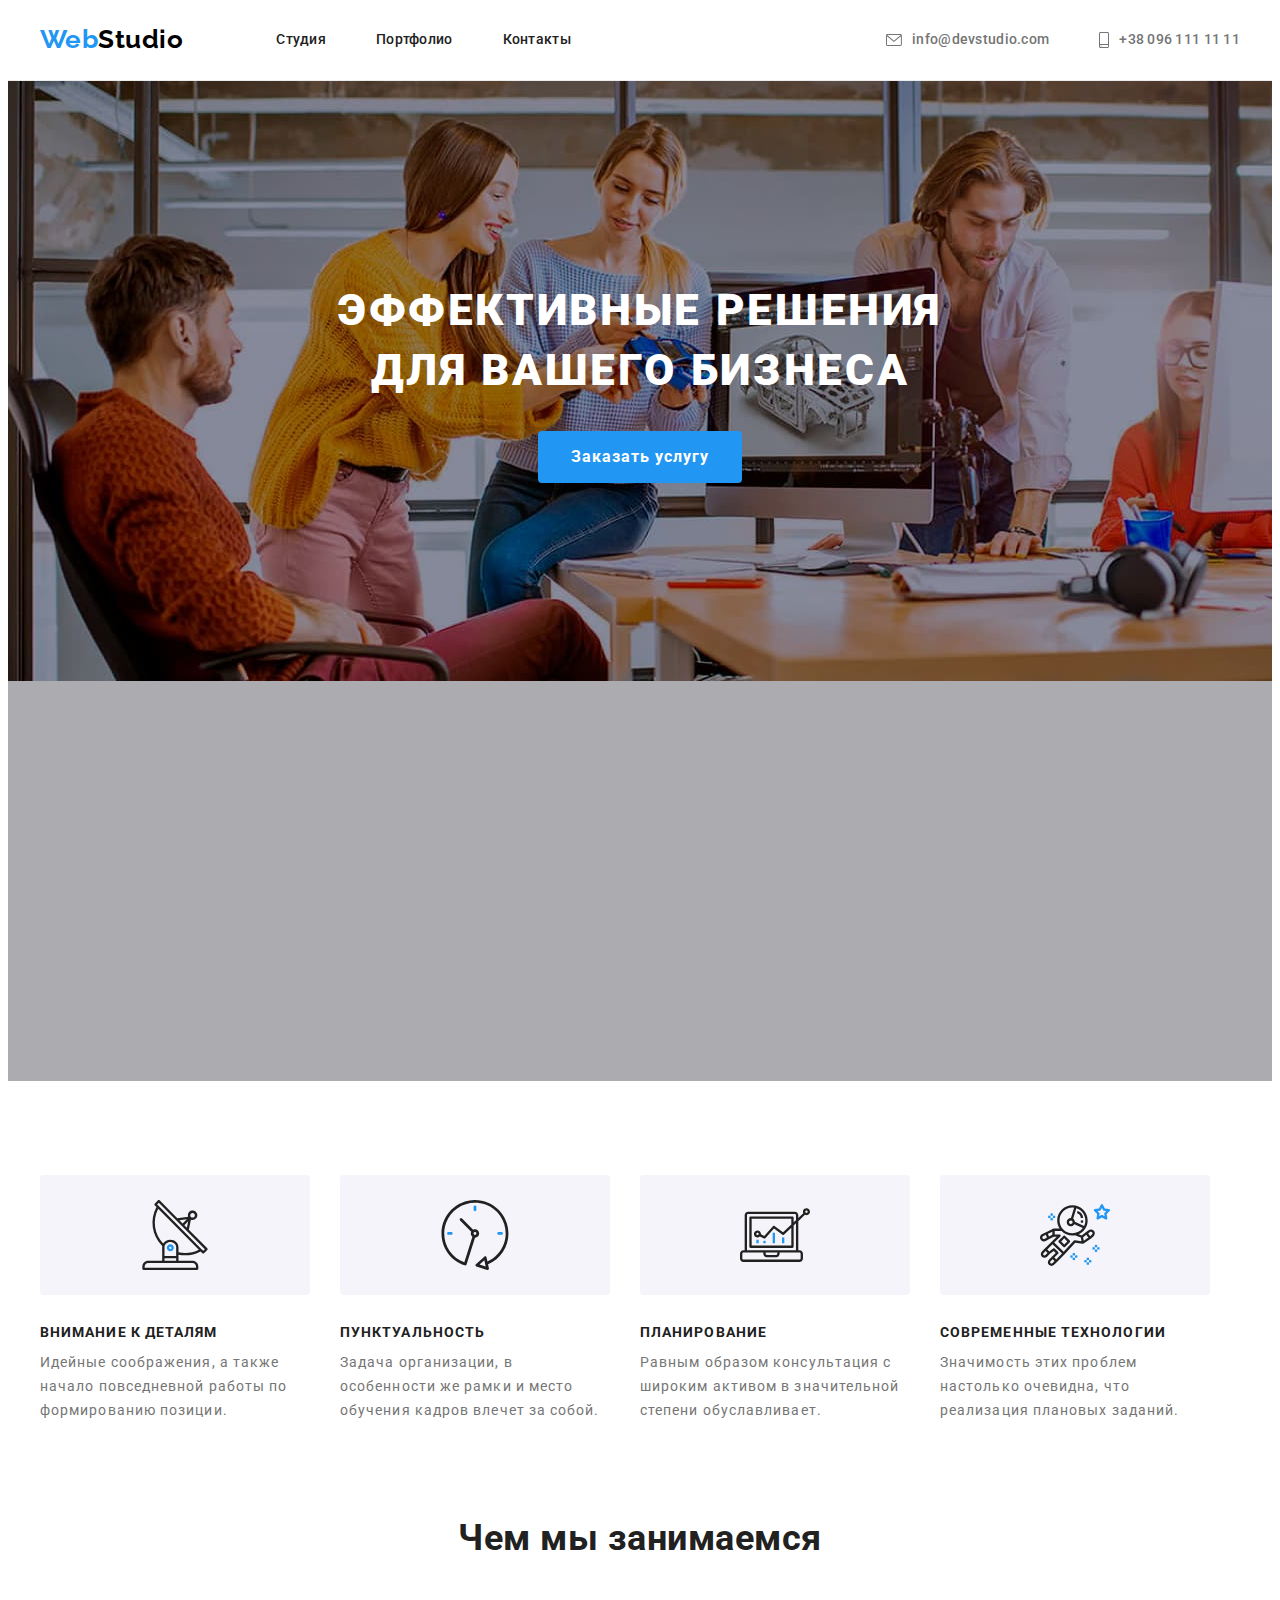
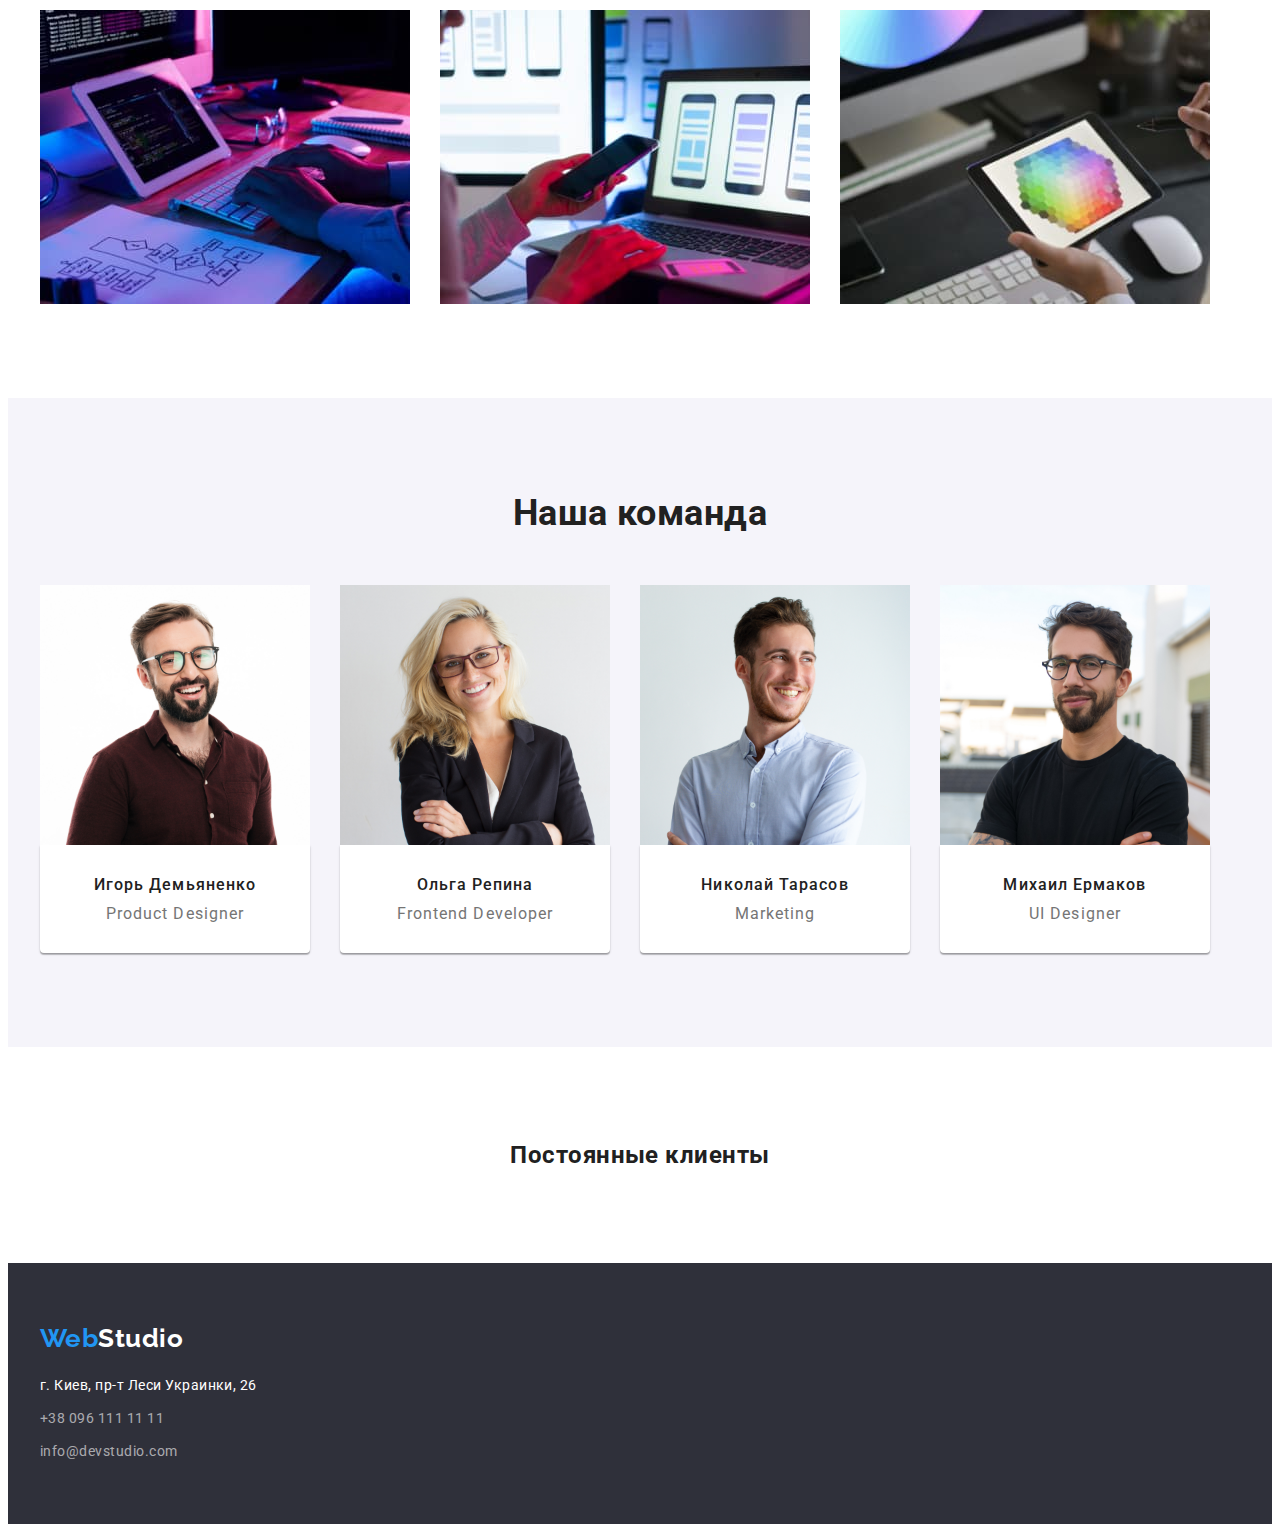
==== index.html @ 9cd72484 "Made sprite" ====
<!DOCTYPE html>
<html lang="ru">
<head>
    <meta charset="UTF-8">
    <meta http-equiv="X-UA-Compatible" content="IE=edge">
    <meta name="viewport" content="width=device-width, initial-scale=1.0">
    <title>WebStudio</title>
    <link rel="preconnect" href="https://fonts.googleapis.com">
    <link rel="preconnect" href="https://fonts.gstatic.com" crossorigin>
    <link href="https://fonts.googleapis.com/css2?family=Raleway:wght@700&family=Roboto:wght@400;500;700;900&display=swap"
        rel="stylesheet">
    <link rel="stylesheet" href="https://cdnjs.cloudflare.com/ajax/libs/modern-normalize/1.1.0/modern-normalize.min.css"
            integrity="sha512-wpPYUAdjBVSE4KJnH1VR1HeZfpl1ub8YT/NKx4PuQ5NmX2tKuGu6U/JRp5y+Y8XG2tV+wKQpNHVUX03MfMFn9Q=="
            crossorigin="anonymous" referrerpolicy="no-referrer" />
    <link rel="stylesheet" href="./css/styles.css">
</head>
<body>
   <!--Complete header (valid)-->
    <header class="header">
        <div class="container line">
            <nav class="line">
                <a href="./index.html" class="logo" lang="en"><span class="accent">Web</span>Studio</a>
                <ul class="header-list list">
                    <li class="header-item"><a class="header-nav" href="./index.html">Студия</a></li>
                    <li class="header-item"><a class="header-nav" href="./portfolio.html">Портфолио</a></li>
                    <li class="header-item"><a class="header-nav" href="">Контакты</a></li>
                </ul>
            </nav>
            <ul class="contacts list">
                <li class="header-contact"><a href="mailto:info@devstudio.com"><svg class="icon-contact" width="16" height="12"><use href="./images/symbol-sprite.svg#envelope" class="env"></use></svg>info@devstudio.com</a></li>
                <li class="header-contact"><a href="tel:+380961111111"><svg class="icon-contact" width="10" height="16"><use href="./images/symbol-sprite.svg#smartphone" class="env"></use></svg>+38 096 111 11 11</a></li>
            </ul>
        </div>
    </header>
        <!-- Complete main (valid) -->
    <main>
        <!-- Section 1 -->
        <section class="hero">
            <div class="container"><h1 class="hero-title">Эффективные решения для вашего бизнеса</h1>
            <button class="order" type="button">Заказать услугу</button></div>
        </section>
        <!-- Section 2 -->
        <section class="details"><div class="container">
            <ul class="list">
                <li class="details-list icon-antenna">
                    <h3 class="details-title">Внимание к деталям</h3>
                    <p class="details-text">Идейные соображения, а также начало повседневной работы по формированию позиции.</p>
                </li>
                <li class="details-list icon-clock">
                    <h3 class="details-title">Пунктуальность</h3>
                    <p class="details-text">Задача организации, в особенности же рамки и место обучения кадров влечет за собой.
                    </p>
                </li>
                <li class="details-list icon-diagram">
                    <h3 class="details-title">Планирование</h3>
                    <p class="details-text">Равным образом консультация с широким активом в значительной степени обуславливает.
                    </p>
                </li>
                <li class="details-list icon-astronaut">
                    <h3 class="details-title">Современные технологии</h3>
                    <p class="details-text">Значимость этих проблем настолько очевидна, что реализация плановых заданий.</p>
                </li>
            </ul></div>
        </section>
        <!-- Section 3 -->
        <section class="our-skills">
            <div class="container"><h2 class="skills-title">Чем мы занимаемся</h2>
            <ul class="list">
                <li class="skills-images"><img src="./images/keyboard.jpg" alt="Клавиатура и экран" width="370" height="294"></li>
                <li class="skills-images"><img src="./images/phone.jpg" alt="Телефон" width="370" height="294"></li>
                <li class="skills-images"><img src="./images/tablet.jpg" alt="Планшет" width="370" height="294"></li>
            </ul></div>
        </section>
        <!-- Section 4 -->
        <section class="team">
            <div class="container"><h2 class="team-title">Наша команда</h2>
            <ul class="list">
                <li class="team-list"><img src="./images/igor.jpg" alt="Игорь Демьяненко" width="270" height="260">
                    <div class="team-card"><h3 class="team-names">Игорь Демьяненко</h3>
                    <p class="team-professions" lang="en">Product Designer</p></div>
                </li>
                <li class="team-list"><img src="./images/olga.jpg" alt="Ольга Репина" width="270" height="260">
                    <div class="team-card"><h3 class="team-names">Ольга Репина</h3>
                    <p class="team-professions" lang="en">Frontend Developer</p></div>
                </li>
                <li class="team-list"><img src="./images/nikolay.jpg" alt="Николай Тарасов" width="270" height="260">
                    <div class="team-card"><h3 class="team-names">Николай Тарасов</h3>
                    <p class="team-professions" lang="en">Marketing</p></div>
                </li>
                <li class="team-list"><img src="./images/michael.jpg" alt="Михаил Ермаков" width="270" height="260">
                    <div class="team-card"><h3 class="team-names">Михаил Ермаков</h3>
                    <p class="team-professions" lang="en">UI Designer</p></div>
                </li>
            </ul></div>
        </section>
        <!-- section 5 -->
        <section class="clients">
            <div class="container">
                <h2 class="our-clients">Постоянные клиенты</h2>
            </div>
        </section>
    </main>
    <!-- Complete footer (valid) -->
    <footer class="footer">
    <div class="container"><a href="" class="logo" lang="en"><span class="accent">Web</span>Studio</a>
    <address class="adress"><a href="https://goo.gl/maps/P59u9W5bj68FYUrY8" target="_blank" rel="noopener noreferrer"
            class="map">г. Киев, пр-т Леси Украинки, 26</a></address>
    <ul class="list-footer">
        <li class="footer-contact"><a class="tel" href="tel:+380961111111">+38 096 111 11 11</a></li>
        <li class="footer-contact"><a class="mail" href="mailto:info@devstudio.com">info@devstudio.com</a></li>
    </ul>
    </address>
    </div>
    </footer>
</body>
</html>
---- css/styles.css ----
/* Variables */
:root {
  --contacts-text-color: #757575;
  --section1-footer-background-color: #2f303a;
  --buttons-portfolio-section4-background-color: #f5f4fa;
  --buttons-portfolio-text-titles-color: #212121;
  --button-order-primary-color: #ffffff;
  --button-order-background-hover-focus-color: #2196f3;
}
/* delete list marks */
.list,
.list-footer {
  list-style: none;
  padding: 0;
  margin: 0;
}

/* fonts */
body {
  font-family: "Roboto", sans-serif;
  letter-spacing: 0.03em;

  margin-top: 0;
  margin-bottom: 0;
}

.header {
  border-bottom: 1px solid #ececec;
  margin: 0 auto;
}

.logo {
  font-family: "Raleway", cursive;
  font-weight: bold;
  font-size: 26px;
  line-height: 1.2;
  text-decoration: none;
  color: #ffffff;

  display: inline-block;
}
.header .accent {
  color: #2196f3;
}
.header .logo {
  color: #000000;
  margin-right: 93px;

  margin-top: 0;
  margin-bottom: 0;
}
.header-list {
  display: flex;
  text-decoration: none;
  list-style: none;
}
header .list {
  text-align: right;
  justify-content: flex-end;
  text-decoration: none;
}
.header-item:not(:last-child) {
  margin-right: 50px;
}
.footer .accent {
  color: #2196f3;
}
/* header colors, fonts */
.header,
.our-skills {
  background-color: var(--button-order-primary-color);
}
.header-nav {
  color: var(--buttons-portfolio-text-titles-color);
  font-weight: 500;
  font-size: 14px;
  line-height: 1.14;
  letter-spacing: 0.02em;
  text-decoration: none;

  margin-top: 0;
  margin-bottom: 0;
  display: block;
}
.header-nav:hover,
.header-nav:focus {
  color: var(--button-order-background-hover-focus-color);
}
.header-contact > a {
  color: var(--contacts-text-color);
  font-weight: 500;
  font-size: 14px;
  line-height: 1.14;
  letter-spacing: 0.02em;
  text-decoration: none;

  display: flex;
  margin-top: 0;
  margin-bottom: 0;
  align-items: center;
}
.header-contact + .header-contact {
  margin-left: 50px;
}
.header-contact > a:hover,
.header-contact > a:focus {
  color: var(--button-order-background-hover-focus-color);
}
.line {
  display: flex;
  align-items: center;
}
.container.line {
  padding-top: 24px;
  padding-bottom: 25px;
}
.contacts.list {
  margin-left: auto;
}
/* section 1 colors, fonts */
section.hero {
  padding-top: 200px;
  padding-bottom: 200px;
}
.hero {
  background-color: var(--section1-footer-background-color);
  text-align: center;

  max-width: 1600px;
  height: 600px;
  margin-left: auto;
  margin-right: auto;
  background: rgba(47, 48, 58, 0.4);
  background-image: url(../images/bg-image.jpg);
  background-repeat: no-repeat;
}
.details {
  padding-top: 94px;
  padding-bottom: 94px;
}
.hero-title {
  color: #ffffff;
  font-weight: 900;
  font-size: 44px;
  line-height: 1.36;
  text-align: center;
  letter-spacing: 0.06em;
  text-transform: uppercase;

  margin: 0 auto 30px;
}
.hero .container {
  width: 696px;
}
.container {
  width: 1200px;
  padding-left: 15px;
  padding-right: 15px;
  margin: 0 auto;
  /* outline: 1px solid orange; */
}
/* Section 2, titles - colors, fonts*/
h3,
h2 {
  color: var(--buttons-portfolio-text-titles-color);
}
.details-list {
  width: 270px;
  margin-right: 30px;
}
.details-list::before {
  content: "";
  display: block;
  height: 120px;
  background-color: #f5f4fa;

  background-repeat: no-repeat;
  background-position: center;

  margin-bottom: 30px;
  border-radius: 4px;
}
.icon-antenna::before {
  background-image: url(../images/antenna.svg);
}
.icon-clock::before {
  background-image: url(../images/clock.svg);
}
.icon-diagram::before {
  background-image: url(../images/diagram.svg);
}
.icon-astronaut::before {
  background-image: url(../images/astronaut.svg);
}
.details-title {
  font-weight: 700;
  font-size: 14px;
  line-height: 1.14;
  text-transform: uppercase;

  margin-bottom: 10px;
  margin-top: 0;
}
p.details-text {
  color: var(--contacts-text-color);
  font-size: 14px;
  line-height: 1.7;
  margin-top: 0;
  margin-bottom: 0;
}
.our-skills {
  padding-bottom: 94px;
}
.skills-title {
  font-weight: 700;
  font-size: 36px;
  line-height: 1.2;
  text-align: center;

  margin-top: 0;
  margin-bottom: 50px;
}
.skills-images {
  margin-top: 0;
  margin-bottom: 0;
  width: 370px;
  margin-right: 30px;
}
/* section 4 */
.team-title {
  font-weight: 700;
  font-size: 36px;
  line-height: 1.2;
  text-align: center;

  margin: 0 auto 50px;
}
.team {
  background-color: var(--buttons-portfolio-section4-background-color);
  padding-top: 94px;
  padding-bottom: 94px;
}
.team-list {
  width: 270px;
  margin-right: 30px;
}
.team-names {
  font-style: normal;
  font-weight: 500;
  font-size: 16px;
  line-height: 1.2;

  padding-bottom: 0;
  margin-bottom: 0;
  margin-top: 0;
  text-align: center;
}
p.team-professions {
  color: var(--contacts-text-color);
  font-size: 16px;
  line-height: 1.2;

  margin-top: 0;
  margin-bottom: 0;
  margin-top: 10px;
  text-align: center;
}
.team-card {
  background-color: #ffffff;
  padding-top: 30px;
  padding-bottom: 30px;
  box-shadow: 0px 1px 3px rgba(0, 0, 0, 0.12), 0px 1px 1px rgba(0, 0, 0, 0.14),
    0px 2px 1px rgba(0, 0, 0, 0.2);
  border-radius: 0px 0px 4px 4px;
}
/* section 5 */
.clients {
  text-align: center;
  padding-top: 94px;
  padding-bottom: 94px;
  margin-top: 0;
  margin-bottom: 0;
  background-color: #ffffff;
}
.our-clients {
  margin-top: 0;
  margin-bottom: 0;
}
/* footer */
footer {
  background-color: var(--section1-footer-background-color);
  padding-top: 60px;
  padding-bottom: 60px;
}
footer .logo {
  margin-top: 0;
  margin-bottom: 20px;
}
.adress {
  font-size: 14px;
  line-height: 1.71;
  font-style: normal;

  margin-top: 0;
  margin-bottom: 9px;
}
.footer-contact a:hover,
.footer-contact a:focus {
  color: var(--button-order-background-hover-focus-color);
}
.map {
  text-decoration: none;
  color: #ffffff;
}
.footer-contact .tel,
.footer-contact .mail {
  color: #ffffff99;
  text-decoration: none;
  font-size: 14px;
  line-height: 1.71;

  display: inline-block;
}
.footer-contact:first-child {
  margin-top: 0;
  margin-bottom: 9px;
}
.footer-contact:last-child {
  margin-top: 0;
  margin-bottom: 0;
}

/* buttons */
.buttons-portfolio {
  background-color: var(--buttons-portfolio-section4-background-color);
  font-weight: 500;
  font-size: 16px;
  line-height: 1.62;
  border-radius: 4px;

  padding: 6px 22px;
  min-width: 73px;
}
.list.pb {
  margin-bottom: 50px;
  margin-top: 0;
}
.pb-list {
  margin-right: 8px;
  margin-top: 0;
  margin-bottom: 0;
}
.center {
  display: flex;
  justify-content: center;
}
button {
  font-family: "Roboto", sans-serif;
  font-weight: bold;
  color: var(--buttons-portfolio-text-titles-color);
  cursor: pointer;

  display: inline-block;
  text-align: center;
  border: 1px solid transparent;
}
button.order {
  color: var(--button-order-primary-color);
  background-color: var(--button-order-background-hover-focus-color);
  font-weight: 700;
  font-size: 16px;
  line-height: 1.87;
  letter-spacing: 0.06em;
  border-radius: 4px;

  padding: 10px 32px;
  min-width: 200px;
  margin-top: 0;
  margin-bottom: 0;
}
.buttons-portfolio:hover,
.buttons-portfolio:focus {
  background-color: var(--button-order-background-hover-focus-color);
  color: var(--button-order-primary-color);
  box-shadow: 0px 3px 1px rgba(0, 0, 0, 0.1), 0px 1px 2px rgba(0, 0, 0, 0.08),
    0px 2px 2px rgba(0, 0, 0, 0.12);
  border-radius: 4px;
}
/* Portfolio */
.portfolio-section {
  padding-top: 100px;
  padding-bottom: 94px;
}
.list {
  font-weight: 700;
  font-size: 18px;
  line-height: 2;
  letter-spacing: 0.06em;

  text-align: start;

  margin-top: 0;
  margin-bottom: 0;
}
.portfolio-title {
  font-weight: 700;
  font-size: 18px;
  line-height: 2;
  letter-spacing: 0.06em;

  text-align: start;

  margin-top: 0;
  margin-bottom: 0;
  width: 322px;
}
.portfolio-description {
  font-size: 16px;
  line-height: 1.87;
  color: #757575;

  text-align: start;

  margin-top: 0;
  margin-bottom: 0;
  width: 322px;
}
.portfolio-card {
  border-bottom: 1px solid #eeeeee;
  border-right: 1px solid #eeeeee;
  border-left: 1px solid #eeeeee;

  padding-top: 20px;
  padding-right: 24px;
  padding-bottom: 20px;
  padding-left: 24px;
}
.portfolio {
  display: flex;
  flex-wrap: wrap;
}
.portfolio .element {
  width: calc((100% - 60px) / 3);
  margin-right: 30px;
  margin-bottom: 30px;
  /* padding-bottom: 20px; */
}
.flex-container {
  width: 1200px;
  padding-left: 15px;
  padding-right: 15px;
  margin-left: auto;
  margin-right: auto;
}
.list {
  display: flex;
}
/* Space between list */
.details-list:last-child {
  margin-right: 0;
}
.skills-images:last-child,
.team-list:last-child,
.portfolio .element:nth-child(3n) {
  margin-right: 0;
}
.portfolio .element:nth-last-child(-n + 3) {
  margin-bottom: 114px;
}
.pb-list:nth-child(5n) {
  margin-right: 0;
}
img {
  max-width: 100%;
  height: auto;
  display: block;
}
.hidden-title {
  text-align: center;
  margin-top: 0;
  margin-bottom: 0;
  align-items: center;
  color: #ffffff;
}
p {
  font-weight: normal;
}
.icon-contact {
  margin-right: 10px;
  color: #757575;
}
.icon-contact:hover {
  color: var(--button-order-background-hover-focus-color);
}
.env {
  fill: currentColor;
}
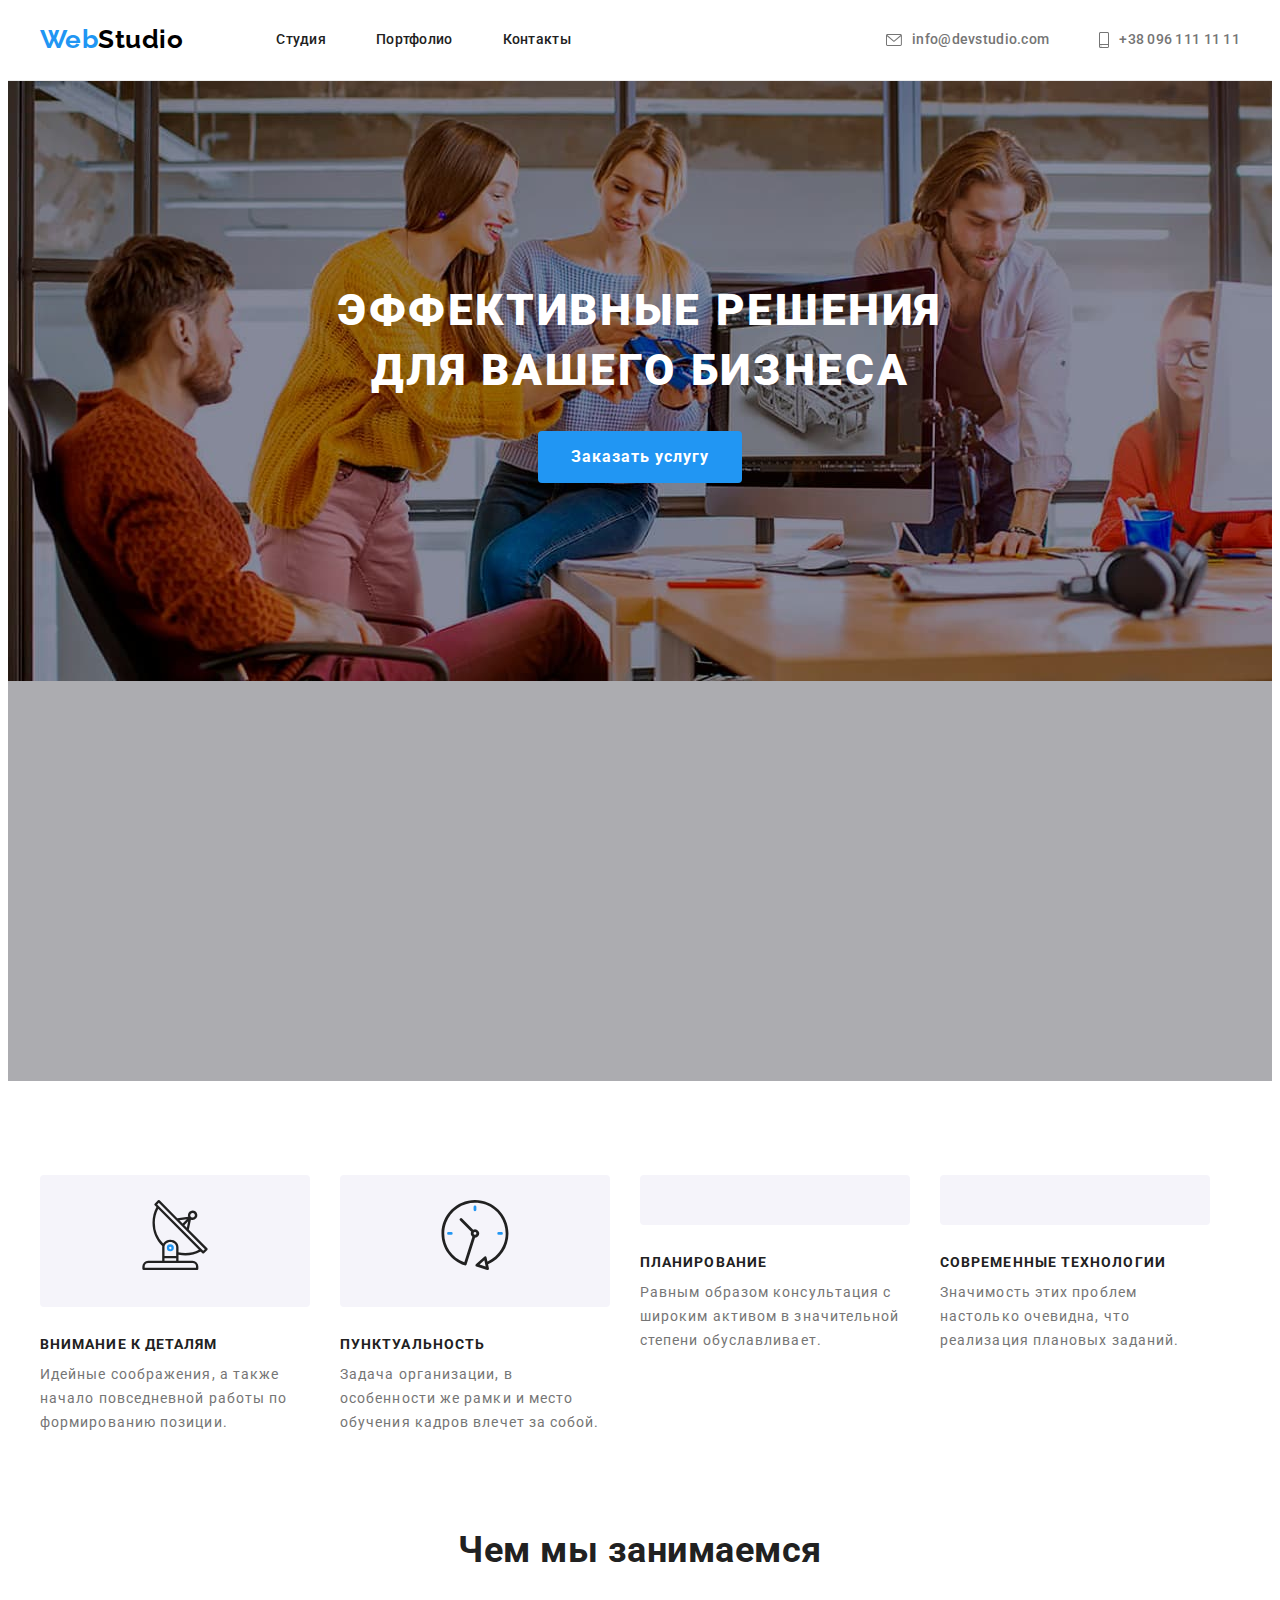
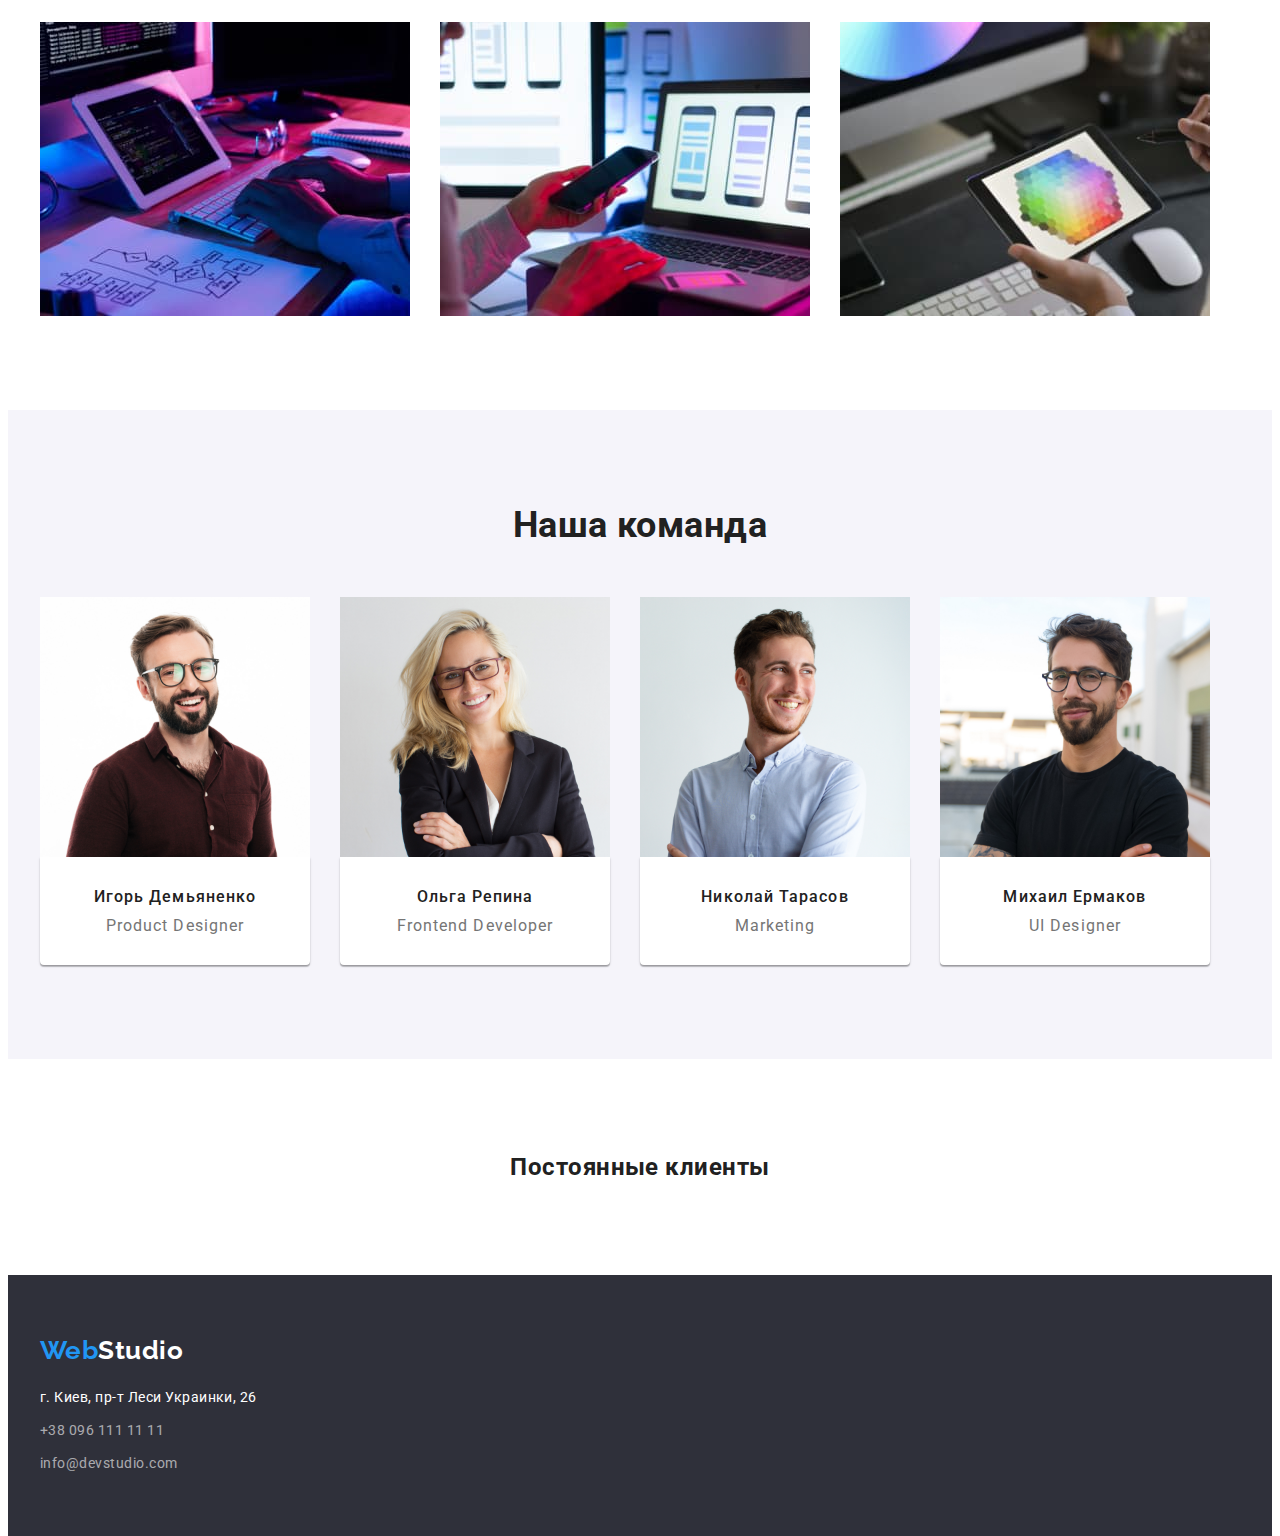
==== commit b1bb6070: "Added svg to details" ====
--- a/index.html
+++ b/index.html
@@ -27,8 +27,8 @@
                 </ul>
             </nav>
             <ul class="contacts list">
-                <li class="header-contact"><a href="mailto:info@devstudio.com"><svg class="icon-contact" width="16" height="12"><use href="./images/symbol-sprite.svg#envelope" class="env"></use></svg>info@devstudio.com</a></li>
-                <li class="header-contact"><a href="tel:+380961111111"><svg class="icon-contact" width="10" height="16"><use href="./images/symbol-sprite.svg#smartphone" class="env"></use></svg>+38 096 111 11 11</a></li>
+                <li class="header-contact"><a href="mailto:info@devstudio.com"><svg class="icon-contact" width="16" height="12"><use href="./images/symbol-sprite.svg#envelope" class="contact"></use></svg>info@devstudio.com</a></li>
+                <li class="header-contact"><a href="tel:+380961111111"><svg class="icon-contact" width="10" height="16"><use href="./images/symbol-sprite.svg#smartphone" class="contact"></use></svg>+38 096 111 11 11</a></li>
             </ul>
         </div>
     </header>
@@ -42,21 +42,29 @@
         <!-- Section 2 -->
         <section class="details"><div class="container">
             <ul class="list">
-                <li class="details-list icon-antenna">
+                <li class="details-list">
+                    <div class="icon-details">
+                        <svg class="icon">
+                            <use href="./images/symbol-sprite.svg#antenna"></use>
+                        </svg>
+                    </div>
                     <h3 class="details-title">Внимание к деталям</h3>
                     <p class="details-text">Идейные соображения, а также начало повседневной работы по формированию позиции.</p>
                 </li>
-                <li class="details-list icon-clock">
+                <li class="details-list">
+                    <div class="icon-details"><svg class="icon"><use href="./images/symbol-sprite.svg#clock"></use></svg></div>
                     <h3 class="details-title">Пунктуальность</h3>
                     <p class="details-text">Задача организации, в особенности же рамки и место обучения кадров влечет за собой.
                     </p>
                 </li>
-                <li class="details-list icon-diagram">
+                <li class="details-list">
+                    <div class="icon-details"></div>
                     <h3 class="details-title">Планирование</h3>
                     <p class="details-text">Равным образом консультация с широким активом в значительной степени обуславливает.
                     </p>
                 </li>
-                <li class="details-list icon-astronaut">
+                <li class="details-list">
+                    <div class="icon-details"></div>
                     <h3 class="details-title">Современные технологии</h3>
                     <p class="details-text">Значимость этих проблем настолько очевидна, что реализация плановых заданий.</p>
                 </li>
--- a/css/styles.css
+++ b/css/styles.css
@@ -86,6 +86,15 @@
 .header-nav:focus {
   color: var(--button-order-background-hover-focus-color);
 }
+.icon-contact {
+  margin-right: 10px;
+}
+.icon-contact:hover {
+  color: currentColor;
+}
+.contact {
+  fill: currentColor;
+}
 .header-contact > a {
   color: var(--contacts-text-color);
   font-weight: 500;
@@ -98,6 +107,8 @@
   margin-top: 0;
   margin-bottom: 0;
   align-items: center;
+  padding-top: 8px;
+  padding-bottom: 7px;
 }
 .header-contact + .header-contact {
   margin-left: 50px;
@@ -168,7 +179,7 @@
   width: 270px;
   margin-right: 30px;
 }
-.details-list::before {
+/* .details-list::before {
   content: "";
   display: block;
   height: 120px;
@@ -191,6 +202,16 @@
 }
 .icon-astronaut::before {
   background-image: url(../images/astronaut.svg);
+} */
+.icon-details {
+  background-color: #f5f4fa;
+  padding: 25px 100px;
+  margin-bottom: 30px;
+  border-radius: 4px;
+}
+.icon {
+  width: 70px;
+  height: 70px;
 }
 .details-title {
   font-weight: 700;
@@ -485,13 +506,3 @@
 p {
   font-weight: normal;
 }
-.icon-contact {
-  margin-right: 10px;
-  color: #757575;
-}
-.icon-contact:hover {
-  color: var(--button-order-background-hover-focus-color);
-}
-.env {
-  fill: currentColor;
-}
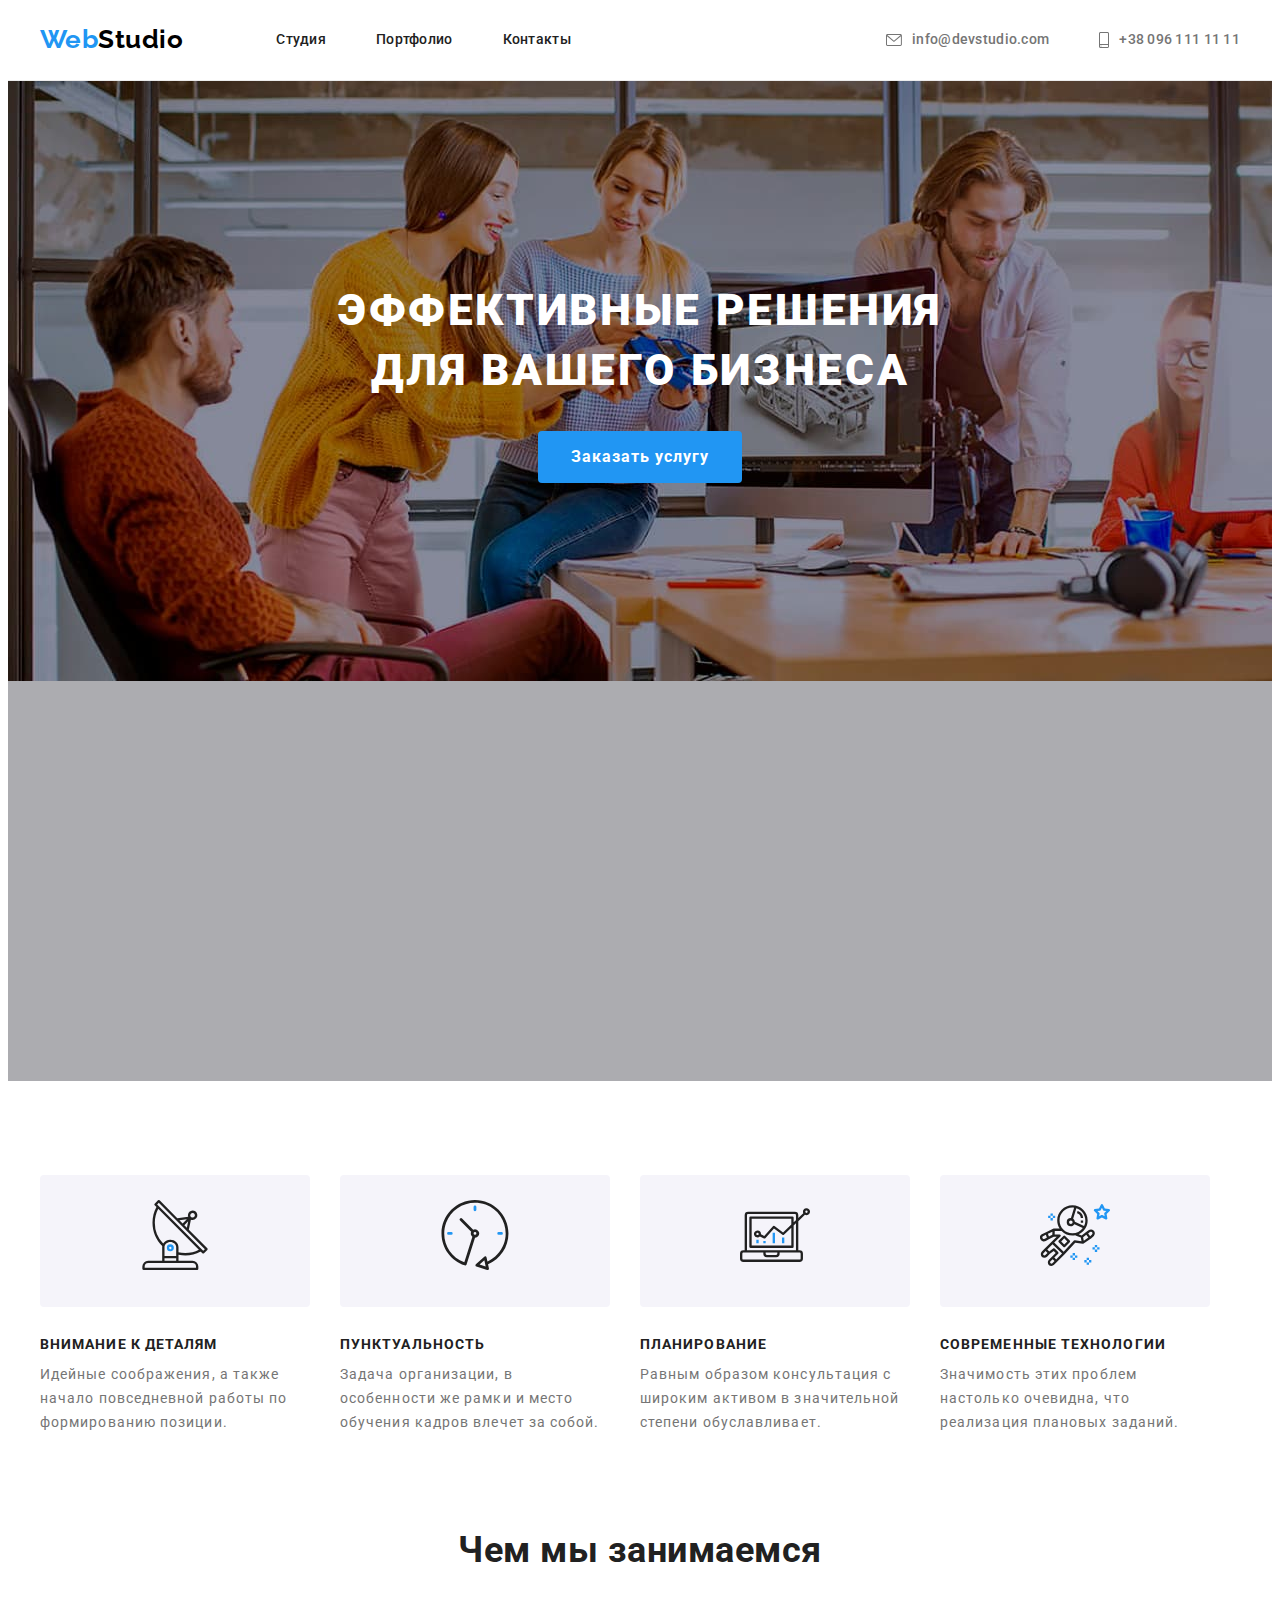
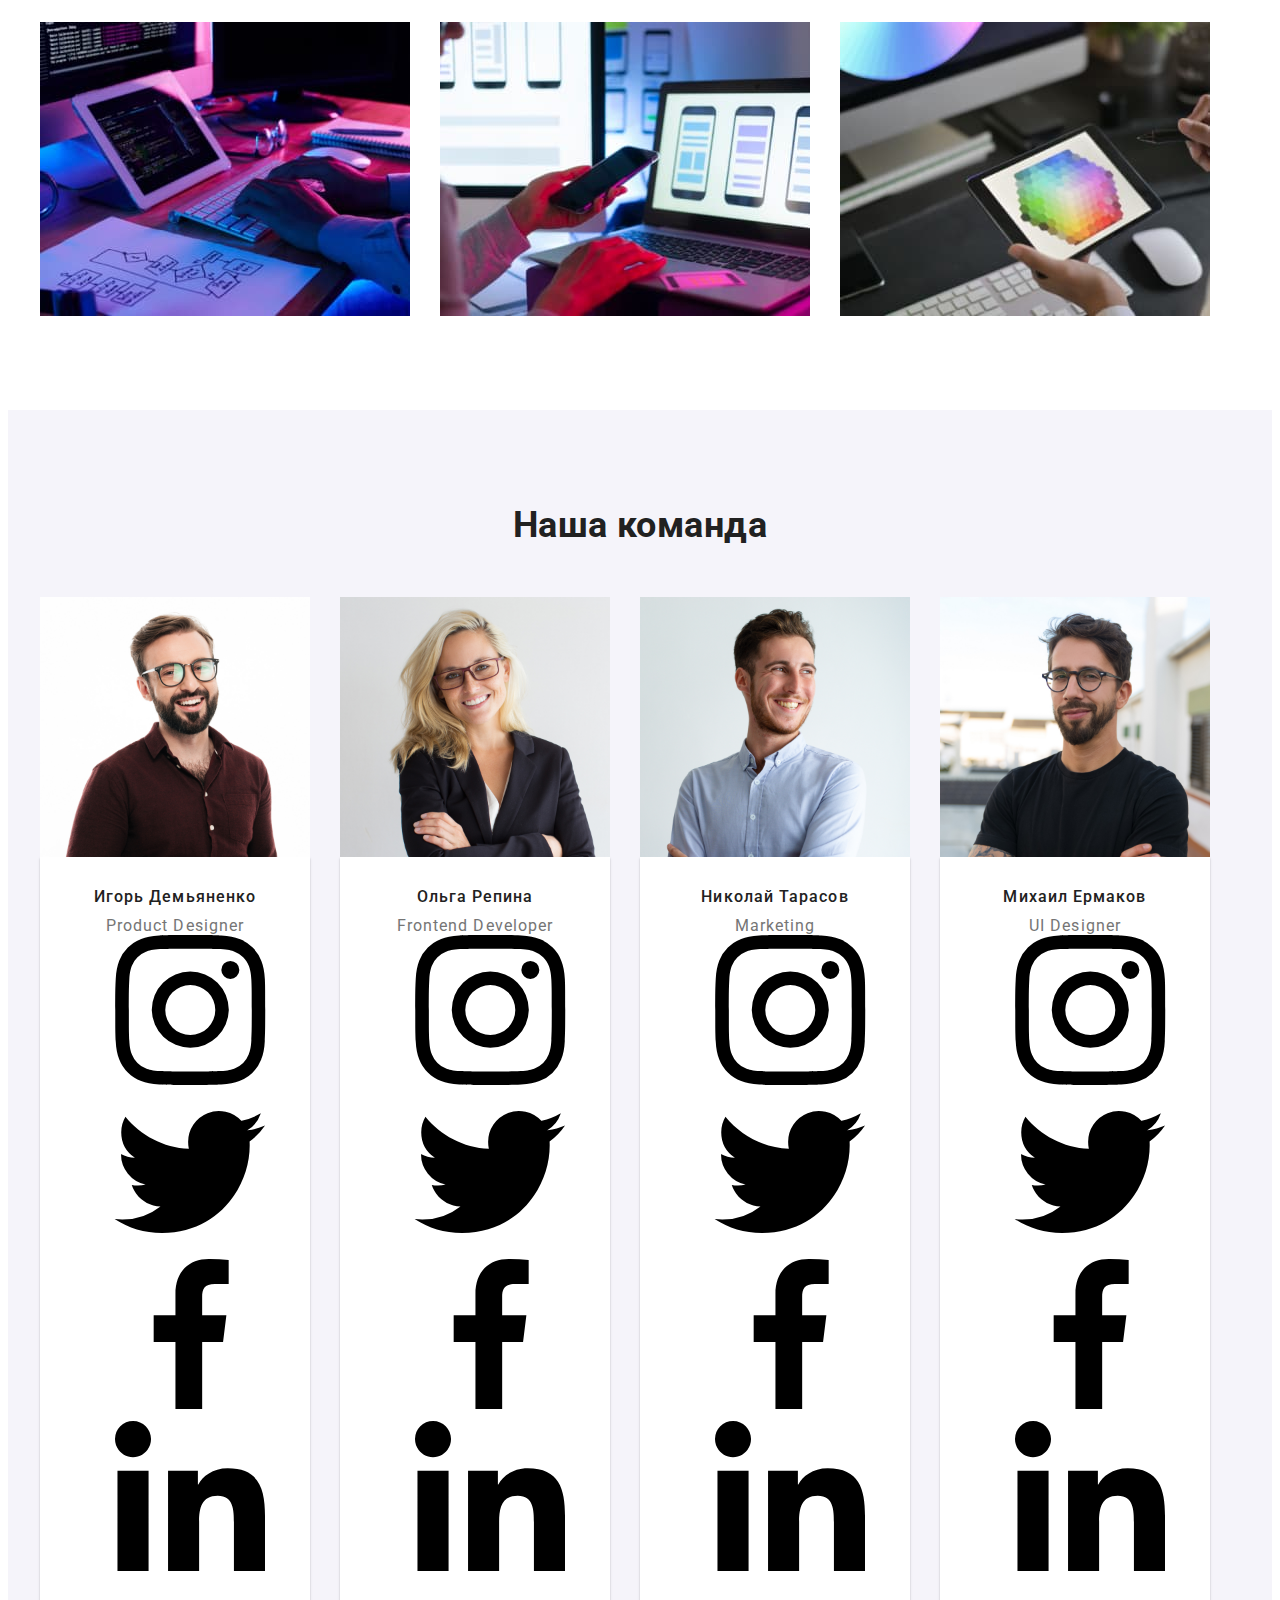
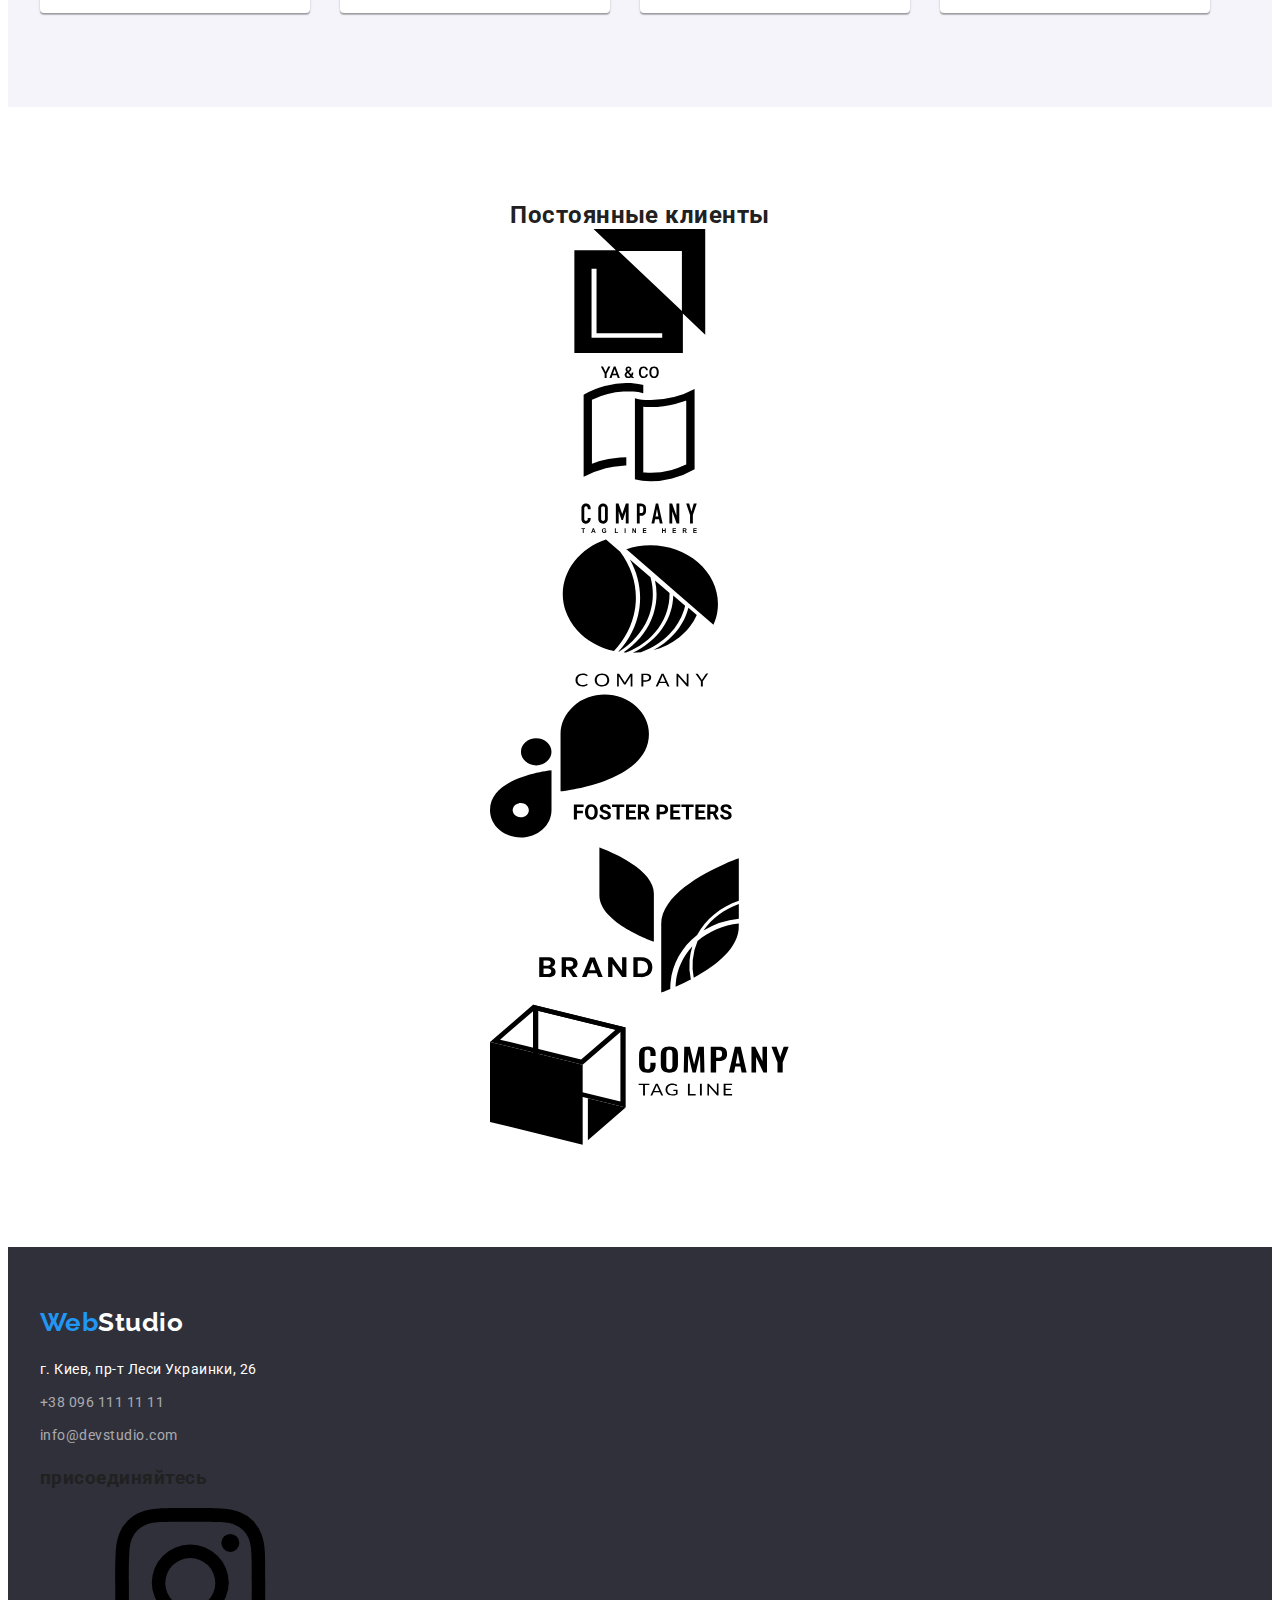
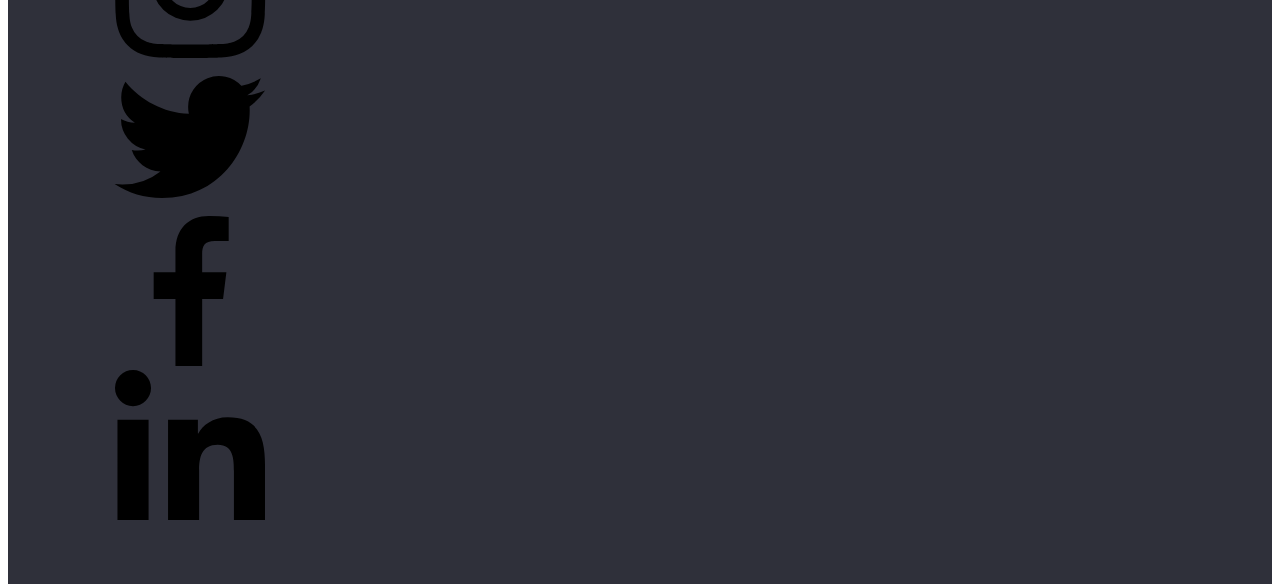
==== commit a551b4b5: "Added all svg files" ====
--- a/index.html
+++ b/index.html
@@ -58,13 +58,17 @@
                     </p>
                 </li>
                 <li class="details-list">
-                    <div class="icon-details"></div>
+                    <div class="icon-details"><svg class="icon">
+                        <use href="./images/symbol-sprite.svg#diagram"></use>
+                    </svg></div>
                     <h3 class="details-title">Планирование</h3>
                     <p class="details-text">Равным образом консультация с широким активом в значительной степени обуславливает.
                     </p>
                 </li>
                 <li class="details-list">
-                    <div class="icon-details"></div>
+                    <div class="icon-details"><svg class="icon">
+                        <use href="./images/symbol-sprite.svg#astronaut"></use>
+                    </svg></div>
                     <h3 class="details-title">Современные технологии</h3>
                     <p class="details-text">Значимость этих проблем настолько очевидна, что реализация плановых заданий.</p>
                 </li>
@@ -85,19 +89,136 @@
             <ul class="list">
                 <li class="team-list"><img src="./images/igor.jpg" alt="Игорь Демьяненко" width="270" height="260">
                     <div class="team-card"><h3 class="team-names">Игорь Демьяненко</h3>
-                    <p class="team-professions" lang="en">Product Designer</p></div>
+                    <p class="team-professions" lang="en">Product Designer</p>
+                    <div class="networks-team">
+                    <div class="network-space">
+                        <a href="" class="network">
+                            <svg class="network-icon">
+                                <use href="./images/symbol-sprite.svg#instagram"></use>
+                            </svg></a>
+                    </div>
+                    <div class="network-space">
+                        <a href="" class="network">
+                            <svg class="network-icon">
+                                <use href="./images/symbol-sprite.svg#twitter"></use>
+                            </svg>
+                        </a>
+                    </div>
+                    <div class="network-space">
+                        <a href="" class="network">
+                            <svg class="network-icon">
+                                <use href="./images/symbol-sprite.svg#facebook"></use>
+                            </svg>
+                        </a>
+                    </div>
+                    <div class="network-space">
+                        <a href="" class="network">
+                            <svg class="network-icon">
+                                <use href="./images/symbol-sprite.svg#linkedin"></use>
+                            </svg>
+                        </a>
+                    </div>
+                    </div>
+                </div>
                 </li>
                 <li class="team-list"><img src="./images/olga.jpg" alt="Ольга Репина" width="270" height="260">
                     <div class="team-card"><h3 class="team-names">Ольга Репина</h3>
-                    <p class="team-professions" lang="en">Frontend Developer</p></div>
+                    <p class="team-professions" lang="en">Frontend Developer</p>
+                <div class="networks-team">
+                    <div class="network-space">
+                        <a href="" class="network">
+                            <svg class="network-icon">
+                                <use href="./images/symbol-sprite.svg#instagram"></use>
+                            </svg></a>
+                    </div>
+                    <div class="network-space">
+                        <a href="" class="network">
+                            <svg class="network-icon">
+                                <use href="./images/symbol-sprite.svg#twitter"></use>
+                            </svg>
+                        </a>
+                    </div>
+                    <div class="network-space">
+                        <a href="" class="network">
+                            <svg class="network-icon">
+                                <use href="./images/symbol-sprite.svg#facebook"></use>
+                            </svg>
+                        </a>
+                    </div>
+                    <div class="network-space">
+                        <a href="" class="network">
+                            <svg class="network-icon">
+                                <use href="./images/symbol-sprite.svg#linkedin"></use>
+                            </svg>
+                        </a>
+                    </div>
+                </div></div>
                 </li>
                 <li class="team-list"><img src="./images/nikolay.jpg" alt="Николай Тарасов" width="270" height="260">
                     <div class="team-card"><h3 class="team-names">Николай Тарасов</h3>
-                    <p class="team-professions" lang="en">Marketing</p></div>
+                    <p class="team-professions" lang="en">Marketing</p>
+                <div class="networks-team">
+                    <div class="network-space">
+                        <a href="" class="network">
+                            <svg class="network-icon">
+                                <use href="./images/symbol-sprite.svg#instagram"></use>
+                            </svg></a>
+                    </div>
+                    <div class="network-space">
+                        <a href="" class="network">
+                            <svg class="network-icon">
+                                <use href="./images/symbol-sprite.svg#twitter"></use>
+                            </svg>
+                        </a>
+                    </div>
+                    <div class="network-space">
+                        <a href="" class="network">
+                            <svg class="network-icon">
+                                <use href="./images/symbol-sprite.svg#facebook"></use>
+                            </svg>
+                        </a>
+                    </div>
+                    <div class="network-space">
+                        <a href="" class="network">
+                            <svg class="network-icon">
+                                <use href="./images/symbol-sprite.svg#linkedin"></use>
+                            </svg>
+                        </a>
+                    </div>
+                </div></div>
                 </li>
                 <li class="team-list"><img src="./images/michael.jpg" alt="Михаил Ермаков" width="270" height="260">
                     <div class="team-card"><h3 class="team-names">Михаил Ермаков</h3>
-                    <p class="team-professions" lang="en">UI Designer</p></div>
+                    <p class="team-professions" lang="en">UI Designer</p>
+                <div class="networks-team">
+                    <div class="network-space">
+                        <a href="" class="network">
+                            <svg class="network-icon">
+                                <use href="./images/symbol-sprite.svg#instagram"></use>
+                            </svg></a>
+                    </div>
+                    <div class="network-space">
+                        <a href="" class="network">
+                            <svg class="network-icon">
+                                <use href="./images/symbol-sprite.svg#twitter"></use>
+                            </svg>
+                        </a>
+                    </div>
+                    <div class="network-space">
+                        <a href="" class="network">
+                            <svg class="network-icon">
+                                <use href="./images/symbol-sprite.svg#facebook"></use>
+                            </svg>
+                        </a>
+                    </div>
+                    <div class="network-space">
+                        <a href="" class="network">
+                            <svg class="network-icon">
+                                <use href="./images/symbol-sprite.svg#linkedin"></use>
+                            </svg>
+                        </a>
+                    </div>
+                </div></div>
                 </li>
             </ul></div>
         </section>
@@ -105,20 +226,100 @@
         <section class="clients">
             <div class="container">
                 <h2 class="our-clients">Постоянные клиенты</h2>
+                <div class="companies">
+                    <div class="companies-names">
+                    <a href="" class="companies-link">
+                        <svg class="companies-characteristics">
+                            <use href="./images/symbol-sprite.svg#client_1"></use>
+                        </svg>
+                    </a>
+                    </div>
+                    <div class="companies-names">
+                        <a href="" class="companies-link">
+                            <svg class="companies-characteristics">
+                                <use href="./images/symbol-sprite.svg#client_2"></use>
+                            </svg>
+                        </a>
+                    </div>
+                    <div class="companies-names">
+                        <a href="" class="companies-link">
+                            <svg class="companies-characteristics">
+                                <use href="./images/symbol-sprite.svg#client_3"></use>
+                            </svg>
+                        </a>
+                    </div>
+                    <div class="companies-names">
+                        <a href="" class="companies-link">
+                            <svg class="companies-characteristics">
+                                <use href="./images/symbol-sprite.svg#client_4"></use>
+                            </svg>
+                        </a>
+                    </div>
+                    <div class="companies-names">
+                        <a href="" class="companies-link">
+                            <svg class="companies-characteristics">
+                                <use href="./images/symbol-sprite.svg#client_5"></use>
+                            </svg>
+                        </a>
+                    </div>
+                    <div class="companies-names">
+                        <a href="" class="companies-link">
+                            <svg class="companies-characteristics">
+                                <use href="./images/symbol-sprite.svg#client_6"></use>
+                            </svg>
+                        </a>
+                    </div>
+                </div>
             </div>
         </section>
     </main>
     <!-- Complete footer (valid) -->
     <footer class="footer">
-    <div class="container"><a href="" class="logo" lang="en"><span class="accent">Web</span>Studio</a>
-    <address class="adress"><a href="https://goo.gl/maps/P59u9W5bj68FYUrY8" target="_blank" rel="noopener noreferrer"
-            class="map">г. Киев, пр-т Леси Украинки, 26</a></address>
-    <ul class="list-footer">
-        <li class="footer-contact"><a class="tel" href="tel:+380961111111">+38 096 111 11 11</a></li>
-        <li class="footer-contact"><a class="mail" href="mailto:info@devstudio.com">info@devstudio.com</a></li>
-    </ul>
-    </address>
-    </div>
+        <div class="container footer-container">
+            <div><a href="" class="logo" lang="en"><span class="accent">Web</span>Studio</a>
+                <address class="adress"><a href="https://goo.gl/maps/P59u9W5bj68FYUrY8" target="_blank"
+                        rel="noopener noreferrer" class="map">г. Киев, пр-т Леси Украинки, 26</a></address>
+                <ul class="list-footer">
+                    <li class="footer-contact"><a class="tel" href="tel:+380961111111">+38 096 111 11 11</a></li>
+                    <li class="footer-contact"><a class="mail" href="mailto:info@devstudio.com">info@devstudio.com</a></li>
+                </ul>
+                </address>
+            </div>
+    
+            <div class="join-container">
+                <h3 class="join-title">присоединяйтесь</h3>
+                <div class="join-networks">
+                    <div class="network-space">
+                        <a href="" class="join">
+                            <svg class="network-icon">
+                                <use href="./images/symbol-sprite.svg#instagram"></use>
+                            </svg></a>
+                    </div>
+                    <div class="network-space">
+                        <a href="" class="join">
+                            <svg class="network-icon">
+                                <use href="./images/symbol-sprite.svg#twitter"></use>
+                            </svg>
+                        </a>
+                    </div>
+                    <div class="network-space">
+                        <a href="" class="join">
+                            <svg class="network-icon">
+                                <use href="./images/symbol-sprite.svg#facebook"></use>
+                            </svg>
+                        </a>
+                    </div>
+                    <div class="network-space">
+                        <a href="" class="join">
+                            <svg class="network-icon">
+                                <use href="./images/symbol-sprite.svg#linkedin"></use>
+                            </svg>
+                        </a>
+                    </div>
+                </div>
+            </div>
+        </div>
+    
     </footer>
 </body>
 </html>